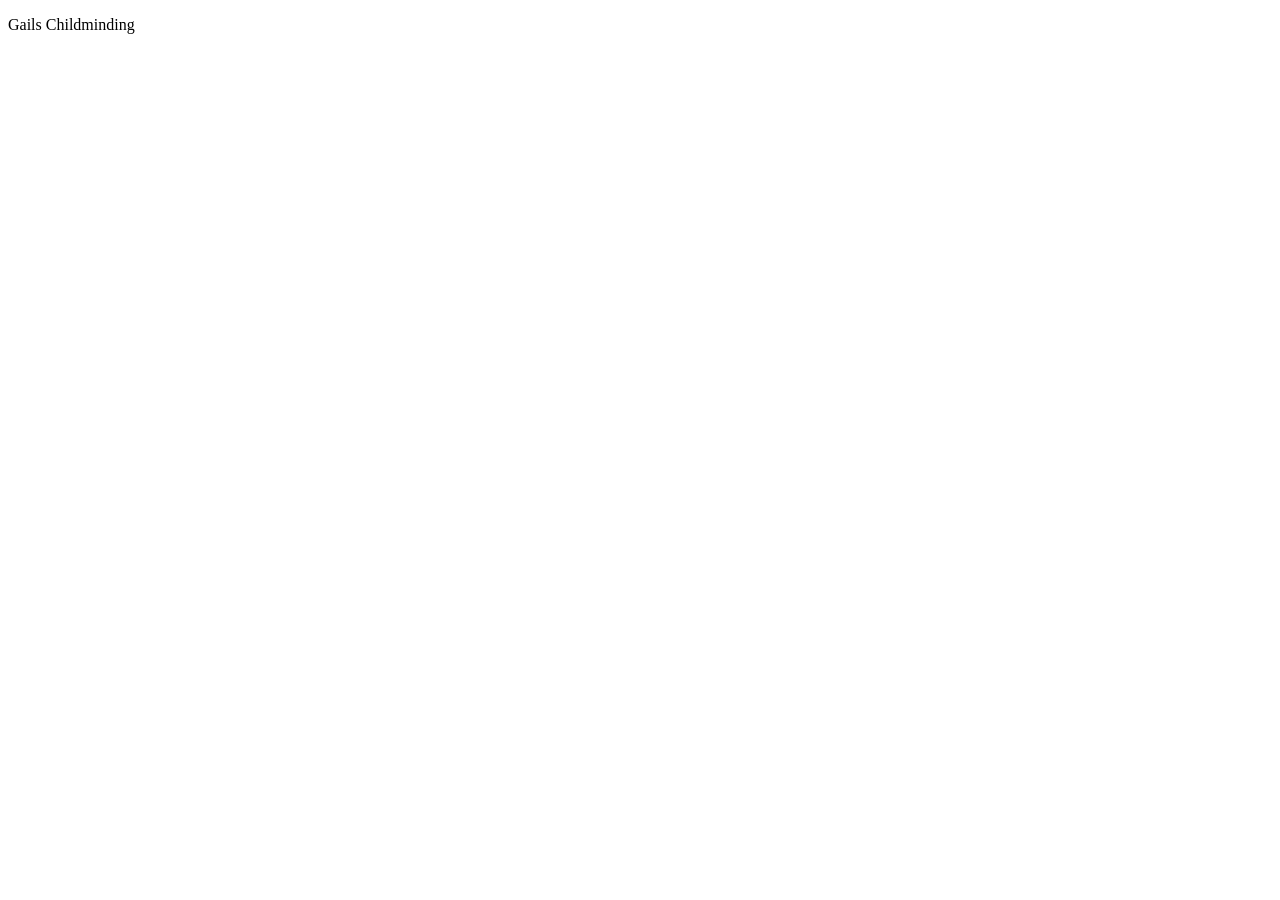
==== index.html @ fa49b400 "initial commit" ====
<!DOCTYPE html>
<html lang="en">
<head>
    <meta charset="UTF-8">
    <meta name="viewport" content="width=device-width, initial-scale=1.0">
    <link rel="stylesheet" href="styles.css">
    <title>Gails Childminding</title>
</head>

<body>
    <p>Gails Childminding</p>
</body>

<footer>
    
</footer>
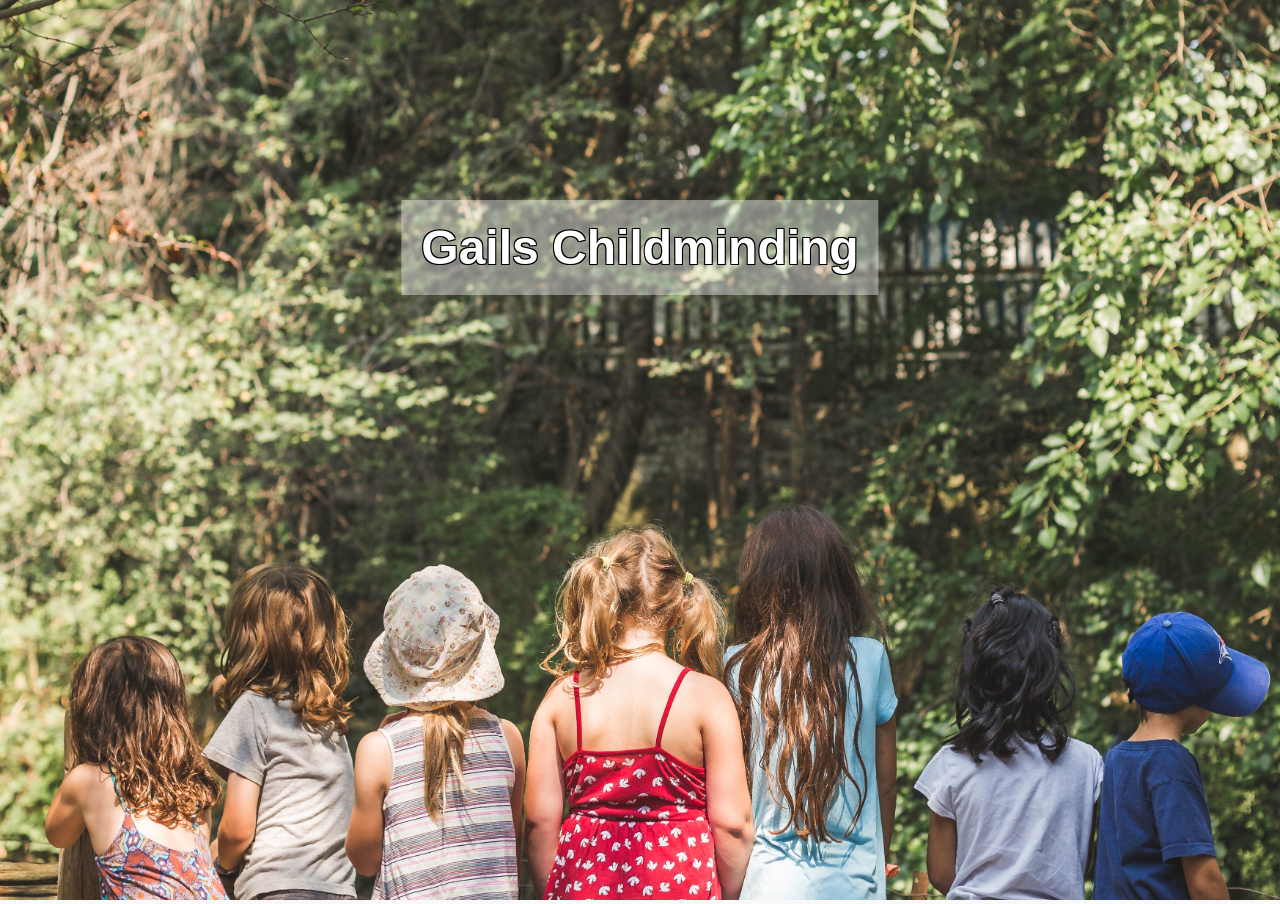
==== commit 7c7d51d6: "added a baseline to the frontend" ====
--- a/index.html
+++ b/index.html
@@ -8,7 +8,10 @@
 </head>
 
 <body>
-    <p>Gails Childminding</p>
+    <div class="page-header">
+        <img src="Assets/Images/children-lined-up.jpg">
+        <p>Gails Childminding</p>
+    </div>
 </body>
 
 <footer>
--- a/styles.css
+++ b/styles.css
@@ -0,0 +1,33 @@
+body{
+    font-family: Arial, sans-serif;
+    margin: 0;
+    padding: 0;
+    background-color: #f9f9f9;
+}
+
+.page-header {
+    position: relative;
+    text-align: center;
+    color: white;
+}
+
+.page-header img {
+    width: 100%;
+    height:100vh;
+    opacity: 1.0;
+    transform: translateY(0);
+    
+}
+
+.page-header p {
+    position: absolute;
+    top: 50%;
+    left: 50%;
+    transform: translate(-50%, -300px);
+    font-size: 3em;
+    font-weight: bold;
+    text-shadow: -1px -1px 0 #000, 1px -1px 0 #000, -1px 1px 0 #000, 1px 1px 0 #000;
+    
+    background-color: #ffffff67;
+    padding:20px 20px;
+}
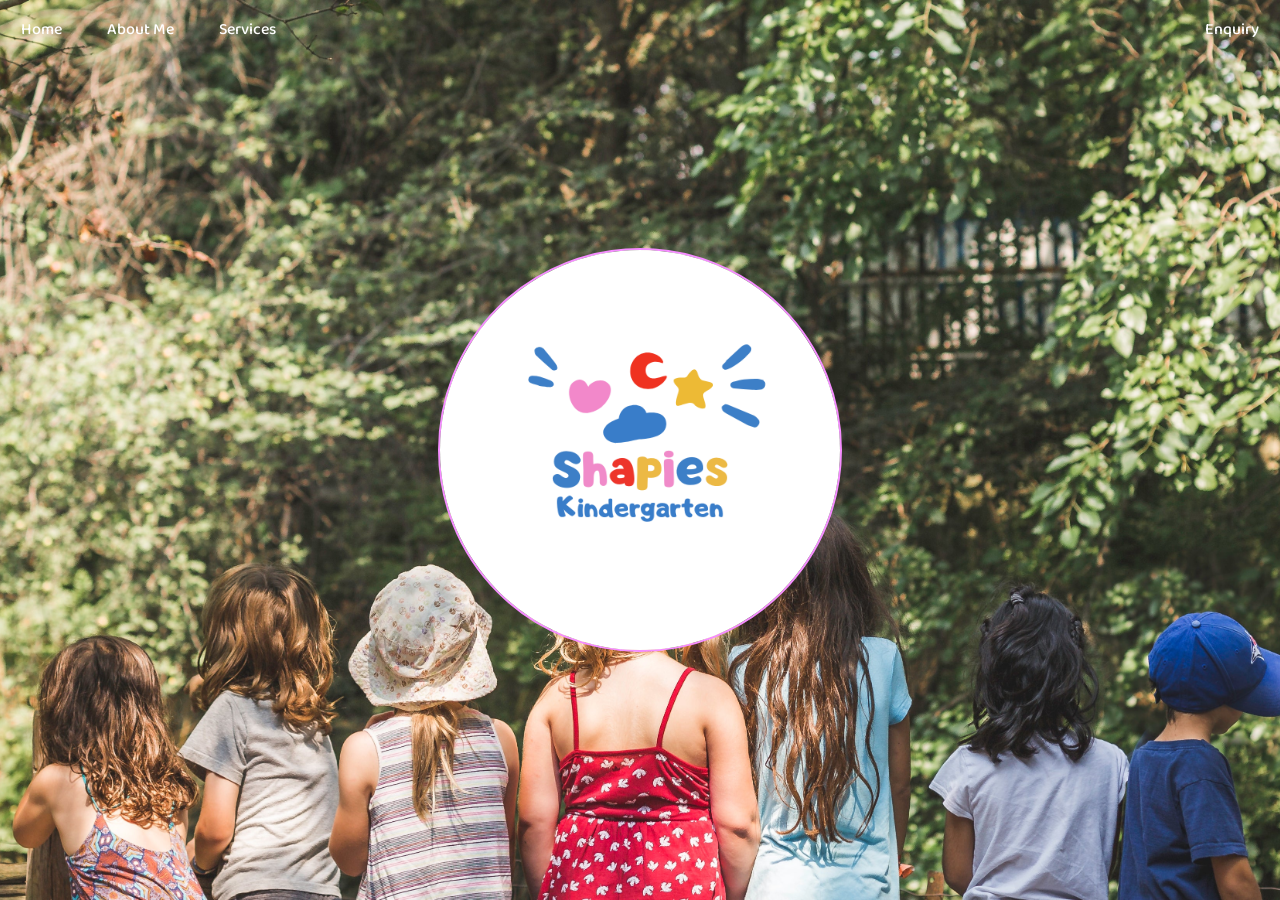
==== commit 61d03741: "redesigned opening page" ====
--- a/index.html
+++ b/index.html
@@ -5,12 +5,25 @@
     <meta name="viewport" content="width=device-width, initial-scale=1.0">
     <link rel="stylesheet" href="styles.css">
     <title>Gails Childminding</title>
+
+    <!-- Preconnect to Google Fonts -->
+    <link rel="preconnect" href="https://fonts.googleapis.com">
+    <link rel="preconnect" href="https://fonts.gstatic.com" crossorigin>
+    <link href="https://fonts.googleapis.com/css2?family=Baloo+2:wght@400..800&display=swap" rel="stylesheet">
 </head>
 
 <body>
+    <div class="navigation">
+        <ul>
+            <li><a href="index.html">Home</a></li>
+            <li><a href="about.html">About Me</a></li>
+            <li><a href="services.html">Services</a></li>
+            <li class="float-right"><a href="enquiry.html">Enquiry</a></li>
+        </ul>
+    </div>
     <div class="page-header">
-        <img src="Assets/Images/children-lined-up.jpg">
-        <p>Gails Childminding</p>
+        <img src="Assets/Images/children-lined-up.jpg" class="page-header-background">
+        <img src="Assets/Images/Untitled design.png" class="page-header-logo">
     </div>
 </body>
 
--- a/styles.css
+++ b/styles.css
@@ -1,33 +1,89 @@
+:root{
+    --primary-color: #f58dff;
+    --secondary-color: #ffffff;
+}
+
 body{
-    font-family: Arial, sans-serif;
+    font-family: "Baloo 2", sans-serif;
+    font-optical-sizing: auto;
+    font-style: normal;
     margin: 0;
     padding: 0;
-    background-color: #f9f9f9;
+    background-color: var(--secondary-color);
 }
+
+
+
+/* Navigation Styles */
+.navigation {
+    position: fixed;
+    top: 0;
+    left: 0;
+    width: 100%;
+    z-index: 1000;
+
+    background-color: rgba(0,0,0,0); /* optional but recommended */
+}
+
+.navigation ul {
+    list-style-type: none;
+    margin: 0;
+    padding: 0;
+}
+
+.navigation li {
+    display: inline-block;
+    border-radius: 10px;
+}
+
+.navigation a {
+    display: block;
+    color: white;
+    text-align: center;
+    padding: 12px 16px;
+    margin:5px;
+    text-decoration: none;
+    font-weight: 500;
+    border-radius: 10px;
+}
+
+.navigation a:hover {
+    background-color: var(--primary-color);
+}
+
+.navigation .float-right {
+    float: right;
+}
+
+
+/* Page Header Styles */
 
 .page-header {
     position: relative;
+    width:100%;
+    height:100vh;
+    overflow: hidden;
     text-align: center;
     color: white;
 }
 
-.page-header img {
+.page-header-background {
     width: 100%;
-    height:100vh;
-    opacity: 1.0;
-    transform: translateY(0);
-    
+    height: 100%;
+    object-fit: cover;
 }
 
-.page-header p {
+.page-header-logo {
     position: absolute;
     top: 50%;
     left: 50%;
-    transform: translate(-50%, -300px);
-    font-size: 3em;
-    font-weight: bold;
-    text-shadow: -1px -1px 0 #000, 1px -1px 0 #000, -1px 1px 0 #000, 1px 1px 0 #000;
-    
-    background-color: #ffffff67;
-    padding:20px 20px;
+    transform: translate(-50%, -50%);
+
+    width: min(70%, 400px); /* responsive */
+    height: auto;
+
+    z-index: 2;
+
+    border-radius: 300px;
+    border: var(--primary-color) 2px solid;
 }
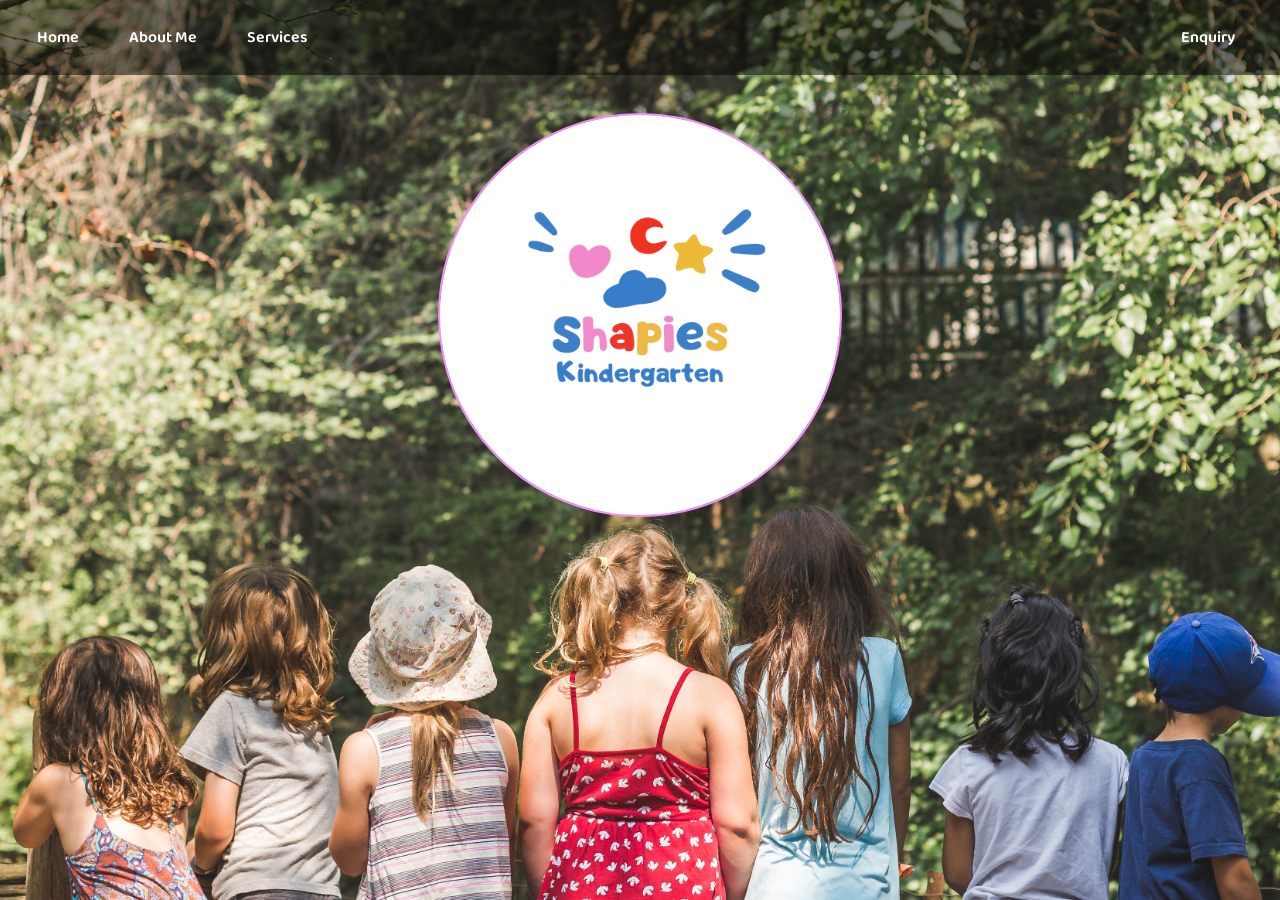
==== commit 0dca76cc: "made polishing changes" ====
--- a/index.html
+++ b/index.html
@@ -18,15 +18,15 @@
             <li><a href="index.html">Home</a></li>
             <li><a href="about.html">About Me</a></li>
             <li><a href="services.html">Services</a></li>
-            <li class="float-right"><a href="enquiry.html">Enquiry</a></li>
+            <li><a href="enquiry.html">Enquiry</a></li>
         </ul>
     </div>
     <div class="page-header">
         <img src="Assets/Images/children-lined-up.jpg" class="page-header-background">
         <img src="Assets/Images/Untitled design.png" class="page-header-logo">
     </div>
-</body>
 
-<footer>
+    <footer>
     
-</footer>+    </footer>
+</body>
--- a/styles.css
+++ b/styles.css
@@ -9,6 +9,7 @@
     font-style: normal;
     margin: 0;
     padding: 0;
+    overflow-x: hidden;
     background-color: var(--secondary-color);
 }
 
@@ -22,39 +23,41 @@
     width: 100%;
     z-index: 1000;
 
-    background-color: rgba(0,0,0,0); /* optional but recommended */
+    background-color: rgba(0,0,0,0.5); /* optional but recommended */
 }
 
 .navigation ul {
-    list-style-type: none;
+    display: flex;
+    align-items: center;
+    justify-content: space-between;
+    padding: 8px 16px;
     margin: 0;
-    padding: 0;
+    list-style: none;
 }
 
 .navigation li {
-    display: inline-block;
+    margin-right: 8px;
     border-radius: 10px;
+}
+.navigation li:last-child {
+    margin-left: auto;
 }
 
 .navigation a {
+    transition: background-color 0.2s ease;
     display: block;
     color: white;
     text-align: center;
     padding: 12px 16px;
     margin:5px;
     text-decoration: none;
-    font-weight: 500;
+    font-weight: 600;
     border-radius: 10px;
 }
 
 .navigation a:hover {
     background-color: var(--primary-color);
 }
-
-.navigation .float-right {
-    float: right;
-}
-
 
 /* Page Header Styles */
 
@@ -75,7 +78,7 @@
 
 .page-header-logo {
     position: absolute;
-    top: 50%;
+    top: 35%;
     left: 50%;
     transform: translate(-50%, -50%);
 
@@ -84,6 +87,6 @@
 
     z-index: 2;
 
-    border-radius: 300px;
+    border-radius: 50%;
     border: var(--primary-color) 2px solid;
 }
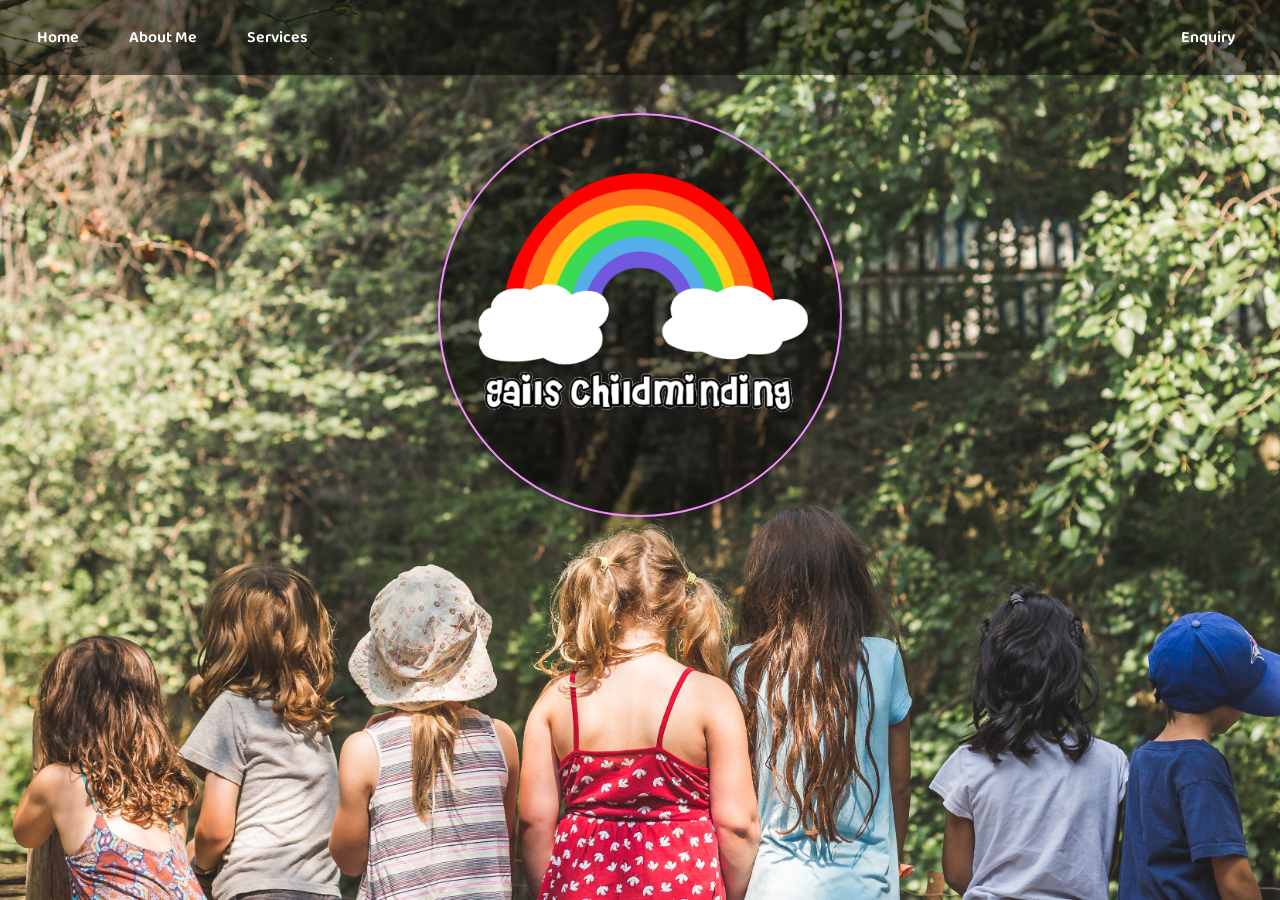
==== commit 299e690f: "added new logo from john" ====
--- a/index.html
+++ b/index.html
@@ -23,7 +23,7 @@
     </div>
     <div class="page-header">
         <img src="Assets/Images/children-lined-up.jpg" class="page-header-background">
-        <img src="Assets/Images/Untitled design.png" class="page-header-logo">
+        <img src="Assets/Images/logo.png" class="page-header-logo">
     </div>
 
     <footer>
--- a/styles.css
+++ b/styles.css
@@ -86,7 +86,8 @@
     height: auto;
 
     z-index: 2;
-
+    background-color: rgba(0,0,0,0.5);
+    box-shadow: 0 4px 8px 0 rgba(0, 0, 0, 0.2), 0 6px 20px 0 rgba(0, 0, 0, 0.19);
     border-radius: 50%;
     border: var(--primary-color) 2px solid;
 }
